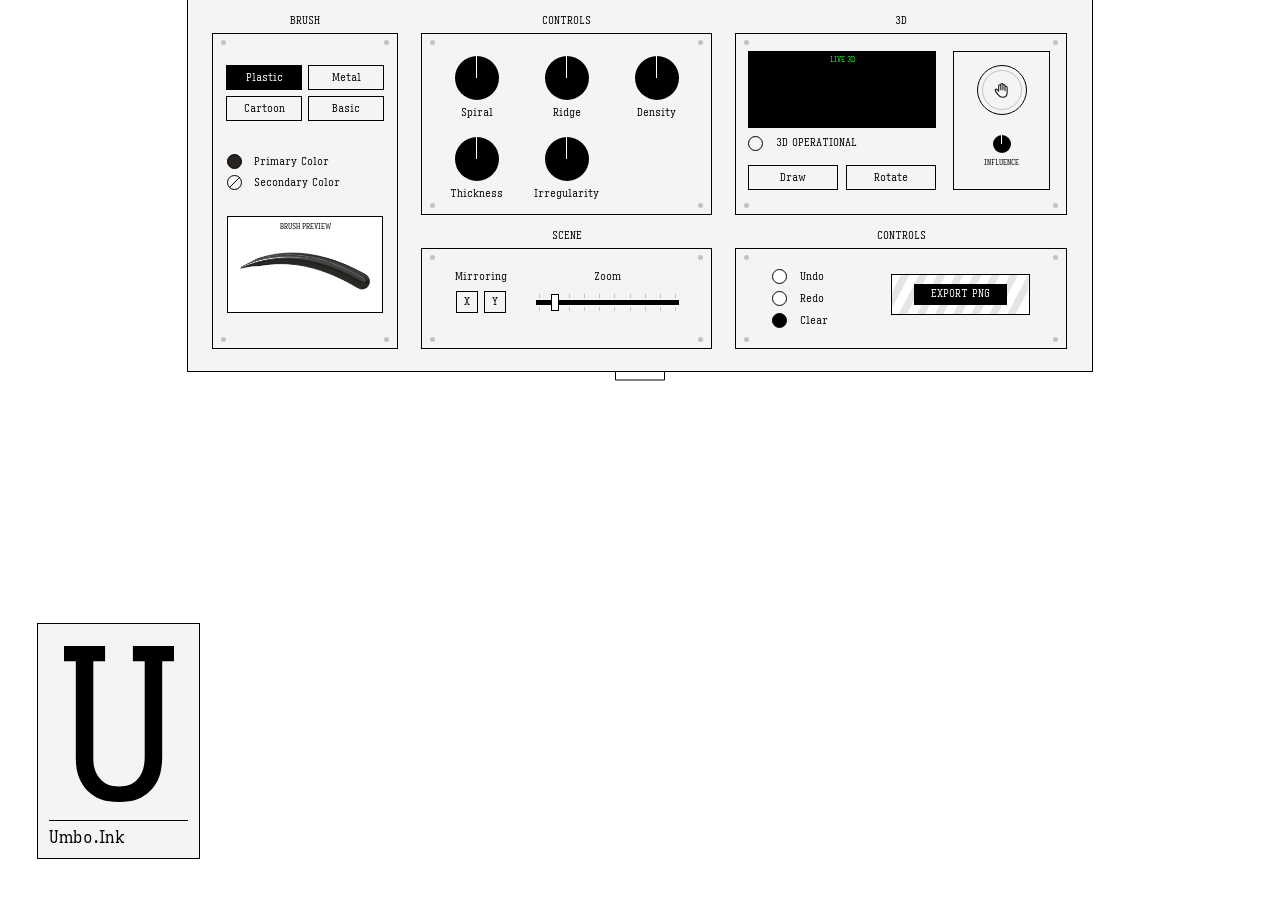
==== index.html @ 929e95c8 "Publish Umbo shell drawing studio" ====
<!doctype html>
<html lang="en">
<head>
<meta charset="utf-8"><meta name="viewport" content="width=device-width,initial-scale=1"><title>umbo.ink — shell drawing studio</title><link rel="stylesheet" href="style.css">
</head>
<body>
<audio id="boot-sound" preload="auto" src="assets/audio/umbo-boot-voice-female.opus"></audio>
<audio id="umbo-boot-voice" preload="auto" src="assets/audio/umbo-boot-voice.opus"></audio>
<audio id="plastic-key" preload="auto" src="assets/audio/plastic-key.opus"></audio>
<audio id="latching-switch" preload="auto" src="assets/audio/latching-switch.opus"></audio>
<audio id="slider-notch-01" preload="auto" src="assets/audio/slider-notch-01.opus"></audio>
<audio id="slider-notch-02" preload="auto" src="assets/audio/slider-notch-02.opus"></audio>
<audio id="terminal-power-on" preload="auto" src="assets/audio/terminal-power-on.opus"></audio>
<audio id="export-chime" preload="auto" src="assets/audio/export-chime.opus"></audio>
<audio id="pen-loop" preload="auto" loop src="assets/audio/pen-loop.mp3"></audio>
<main id="paper"><canvas id="drawing" aria-label="Drawing canvas"></canvas><canvas id="spatial" hidden aria-hidden="true"></canvas></main>
<aside id="drawer" aria-label="Shell drawing tools"><div id="panel">
<section class="brush-section"><h2>Brush</h2><div class="box brushes" aria-label="Brush selection"><button data-brush="plastic" aria-pressed="true">Plastic</button><button data-brush="metal" aria-pressed="false">Metal</button><button data-brush="cartoon" aria-pressed="false">Cartoon</button><button data-brush="basic" aria-pressed="false">Basic</button>
<div class="palette">
  <div class="color-row"><button id="primary" class="swatch" value="#262320" aria-label="Primary Color" aria-haspopup="dialog" popovertarget="ink-picker" aria-controls="ink-picker" aria-expanded="false"></button><span>Primary Color</span></div>
  <div class="color-row"><button id="secondary" class="swatch unset" aria-label="Secondary Color" aria-haspopup="dialog" popovertarget="ink-picker" aria-controls="ink-picker" aria-expanded="false"></button><span>Secondary Color</span><button id="clear-secondary" title="Remove secondary color" aria-label="Remove secondary color" hidden>×</button></div>
  <div id="ink-picker" popover="auto" role="dialog" aria-labelledby="ink-title">
    <div class="ink-heading"><span id="ink-preview" aria-hidden="true"></span><h3 id="ink-title">Primary Color</h3><button id="ink-close" aria-label="Close color picker" title="Close">×</button></div>
    <div id="ink-field" role="group" aria-label="Color field">
      <input id="ink-saturation" type="range" min="0" max="100" aria-label="Saturation">
      <input id="ink-value" type="range" min="0" max="100" aria-label="Brightness">
      <span aria-hidden="true"></span>
    </div>
    <input id="ink-hue" type="range" min="0" max="360" value="0" aria-label="Hue">
    <div class="ink-footer"><label>Hex <input id="ink-hex" type="text" maxlength="7" spellcheck="false" autocomplete="off" aria-label="Hex color"></label><button id="ink-none">No fill</button></div>
  </div>
</div><div class="brush-preview"><span>BRUSH PREVIEW</span><button type="button" id="reset-preview" hidden title="Reset brush preview" aria-label="Reset brush preview">×</button><canvas id="preview" width="310" height="152" aria-label="Brush preview scratchpad"></canvas></div></div></section>
<section class="dial-section"><h2>Controls</h2><div class="box knobs">
<label><span class="knob"><img src="assets/ui/dial.svg" alt=""><img src="assets/ui/needle.svg" class="needle" alt=""><input id="curl" aria-label="Spiral" type="range" min="0" max="100" value="0"></span>Spiral</label>
<label><span class="knob"><img src="assets/ui/dial.svg" alt=""><img src="assets/ui/needle.svg" class="needle" alt=""><input id="assist" aria-label="Ridge" type="range" min="0" max="100" value="35"></span>Ridge</label>
<label><span class="knob"><img src="assets/ui/dial.svg" alt=""><img src="assets/ui/needle.svg" class="needle" alt=""><input id="shade" aria-label="Density" type="range" min="0" max="100" value="65"></span>Density</label>
<label><span class="knob"><img src="assets/ui/dial.svg" alt=""><img src="assets/ui/needle.svg" class="needle" alt=""><input id="thickness" aria-label="Thickness" type="range" min="0" max="100" value="50"></span>Thickness</label>
<label><span class="knob"><img src="assets/ui/dial.svg" alt=""><img src="assets/ui/needle.svg" class="needle" alt=""><input id="irregularity" aria-label="Irregularity" type="range" min="0" max="100" value="0"></span>Irregularity</label>
</div></section>
<section class="scene-section"><h2>Scene</h2><div class="box scene">
<div class="mirror-tools" role="group" aria-label="Mirroring"><span>Mirroring</span><div><button id="mirror-lr" aria-label="Mirror X" title="Mirror left and right" aria-pressed="false">X</button><button id="mirror-tb" aria-label="Mirror Y" title="Mirror top and bottom" aria-pressed="false">Y</button></div></div>
<label class="zoom-control">Zoom<span class="zoom-track"><span class="ticks" aria-hidden="true"><img src="assets/ui/tick.svg" alt=""><img src="assets/ui/tick2.svg" alt=""><img src="assets/ui/tick.svg" alt=""><img src="assets/ui/tick.svg" alt=""><img src="assets/ui/tick.svg" alt=""><img src="assets/ui/tick.svg" alt=""><img src="assets/ui/tick.svg" alt=""><img src="assets/ui/tick.svg" alt=""><img src="assets/ui/tick.svg" alt=""><img src="assets/ui/tick.svg" alt=""></span><input id="scene-zoom" type="range" min="95" max="140" step="5" value="100" aria-label="Scene zoom" aria-valuetext="100%" title="100%"></span></label>
</div></section>
<section class="space-section" aria-labelledby="space-heading">
<h2 id="space-heading">3D</h2>
<div class="box space-panel" id="space-panel">
  <div class="space-screen">
    <span aria-hidden="true">LIVE 3D</span><svg aria-hidden="true" viewBox="-94 -43 188 86" focusable="false"><g id="cube-edges"></g></svg><button type="button" id="light-sphere" title="Drag to move the light. Arrow keys fine-tune." aria-label="Light position. Drag or use arrow keys."></button>
  </div>
  <div class="power-row"><button id="space-toggle" aria-label="3D operational" aria-pressed="false" title="Toggle 3D"></button><span>3D Operational</span></div>
  <div id="orbit-tools"><button id="space-draw" aria-pressed="false">Draw</button><button id="space-rotate" aria-pressed="false">Rotate</button></div><div class="hand-panel"><button id="space-hand" type="button" aria-label="Sculpt with hand" title="Sculpt with hand" aria-pressed="false"><img src="assets/ui/rim.svg" alt=""><img src="assets/ui/inner.svg" alt=""><svg width="17" height="17" viewBox="0 0 24 24" fill="none" stroke="currentColor" stroke-width="1.5" stroke-linejoin="round" stroke-linecap="round" aria-hidden="true"><path d="M8 13V5.5a1.5 1.5 0 0 1 3 0V11 3.5a1.5 1.5 0 0 1 3 0V11 5a1.5 1.5 0 0 1 3 0v7-4.5a1.5 1.5 0 0 1 3 0v6.8c0 4.5-2.3 7.2-6.5 7.2-2.6 0-4.5-1.1-6.2-3.4l-4-5.5c-1.1-1.7.9-3.3 2.3-1.9L8 13Z"/></svg></button><label><span class="knob mini"><img src="assets/ui/small-dial.svg" alt=""><img src="assets/ui/small-needle.svg" class="needle" alt=""><input id="influence" type="range" min="0" max="100" value="35" aria-label="Hand influence"></span>Influence</label></div></div></section>
<section class="actions-section"><h2>Controls</h2><div class="box commands"><div><div class="action-row"><button id="undo" disabled class="circle-action" aria-label="Undo" title="Undo"><img src="assets/ui/empty.svg" alt=""></button><span>Undo</span></div><div class="action-row"><button id="redo" disabled class="circle-action" aria-label="Redo" title="Redo"><img src="assets/ui/empty.svg" alt=""></button><span>Redo</span></div><div class="action-row"><button id="new" class="circle-action" aria-label="Clear" title="Clear"><img src="assets/ui/filled.svg" alt=""></button><span>Clear</span></div></div><button id="export" class="export-frame"><span>Export PNG</span></button></div></section>
</div><button id="toggle" aria-controls="panel" aria-expanded="true" aria-label="Collapse drawer"><img src="assets/ui/grip.svg" alt=""></button></aside>
<button class="badge" title="Studio menu" aria-label="Open studio menu" popovertarget="studio-menu"><img class="mark" src="assets/ui/mark.svg" alt=""><img class="rule" src="assets/ui/rule.svg" alt=""><span>Umbo.Ink</span></button><div id="studio-menu" popover="auto" aria-label="Studio menu"><div class="action-row"><button id="sample" class="circle-action" aria-label="Specimens" title="Specimens"><img src="assets/ui/empty.svg" alt=""></button><span>Specimens</span></div><div class="action-row"><button data-info="about" class="circle-action" aria-label="About" title="About"><img src="assets/ui/empty.svg" alt=""></button><span>About</span></div><div class="action-row"><button data-info="instructions" class="circle-action" aria-label="Instructions" title="Instructions"><img src="assets/ui/empty.svg" alt=""></button><span>Instructions</span></div></div>
<dialog id="info"><form method="dialog"><h2 id="info-title"></h2><button aria-label="Close">Close</button></form><p id="info-text"></p></dialog>
<script src="js/spatial.js"></script>
<script src="js/weld.js"></script>
<script src="js/monitor.js"></script>
<script src="js/finishes.js"></script>
<script src="js/studio.js"></script>
<script src="js/picker.js"></script>
</body>
</html>
---- style.css ----
@font-face{font-family:IosevkaEtoile;src:local("Iosevka Etoile"),local("Iosevka-Etoile"),url("assets/fonts/etoile.woff") format("woff")}
*{box-sizing:border-box}body{margin:0;color:#000;background:white;font:10px/1.4 IosevkaEtoile,monospace}button,input{font:inherit;color:inherit}button{border:0;background:none;cursor:pointer;padding:0}button:focus-visible,.knob:focus-within{outline:1px dashed #000;outline-offset:3px}
#paper,#drawing{position:fixed;inset:0;width:100%;height:100%;display:block}#drawing{touch-action:none;cursor:crosshair}
h2,h3{font:inherit;margin:0}section{min-width:0}section h2{text-transform:uppercase;text-align:center;height:23px} .box{height:182px;border:1px solid #000}
#toggle{position:absolute;top:100%;left:calc(50% + 7px);transform:translateX(-50%);width:58px;height:24px;display:grid;justify-content:center;align-items:start}#toggle img{display:block}
.badge{position:fixed;left:37px;bottom:41px;width:163px;height:236px;border:1px solid #000;background:#f4f4f4}.badge img,.badge span{position:absolute}.badge .mark{left:26px;top:22px}.badge .rule{left:11px;top:196px}.badge span{left:11px;top:203px;font-size:16px}
dialog{width:min(340px,88vw);border:1px solid black;padding:20px;background:#f4f4f4;font:14px/1.5 IosevkaEtoile,monospace}dialog form{display:flex;justify-content:space-between;gap:15px}dialog h2{text-transform:uppercase}dialog p{margin:14px 0 0}dialog::backdrop{background:#0002}
@media(prefers-reduced-motion:reduce){#drawer{transition:none}}
#spatial{position:fixed;inset:0;width:100%;height:100%;pointer-events:none}
.action-row{display:flex;align-items:center;gap:13px;height:24px}
.commands .circle-action{position:relative;display:block;flex:none;width:15px;height:15px;border-radius:50%}
.circle-action img{display:block}.circle-action::after{content:"";position:absolute;inset:0;border-radius:50%;background:#000;opacity:0;transition:opacity 160ms ease}
.circle-action:is(:hover,:focus-visible):enabled::after{opacity:1}
body:is([data-tool=rotate],[data-tool=hand]) #drawing{cursor:grab}body:is([data-tool=rotate],[data-tool=hand]) #drawing:active{cursor:grabbing}
@media(prefers-reduced-motion:reduce){.circle-action::after{transition:none}}
.space-screen{position:relative;background:#000;overflow:hidden}
.space-screen svg{display:block;width:100%;height:100%;visibility:hidden}
.space-panel.powered .space-screen{
  background-color:#031008;
  background-image:linear-gradient(#10582355 1px,transparent 1px),linear-gradient(90deg,#10582355 1px,transparent 1px),radial-gradient(ellipse,#082511,#010803);
  background-size:10px 10px,10px 10px,100% 100%;background-position:center
}
.space-panel.powered svg{visibility:visible}
#cube-edges{stroke:#36ff74;stroke-width:1.05;stroke-linecap:round;filter:drop-shadow(0 0 1.6px #08ff51)}
.power-row{display:flex;align-items:flex-start;padding-top:8px;gap:13px;text-transform:uppercase;white-space:nowrap}
#space-toggle{flex:none;width:15px;height:15px;border:1px solid black;border-radius:50%;transition:background-color .16s}
#space-toggle[aria-pressed=false]:hover{background:#000}
#space-toggle[aria-pressed=true]{background:#27f05d;animation:power-light 3.2s ease-in-out infinite}
@keyframes power-light{0%,100%{background-color:#29f65a;box-shadow:0 0 4px #29f65a66}50%{background-color:#149437;box-shadow:0 0 0 transparent}}
#orbit-tools button{border:1px solid black}
#orbit-tools button[aria-pressed=true]{background:#000;color:white}
@media(prefers-reduced-motion:reduce){#space-toggle[aria-pressed=true]{animation:none}}
.palette{grid-column:1/-1;display:grid;gap:6px;align-content:start}
.color-row{display:flex;gap:12px;align-items:center;white-space:nowrap}
.swatch{position:relative;display:block;flex:none;width:15px;height:15px;border:1px solid black;border-radius:50%;background:var(--ink,#262320)}
.swatch.unset{background:linear-gradient(135deg,transparent 47%,black 48% 52%,transparent 53%)}
.swatch:focus-within{outline:1px dashed black;outline-offset:2px}
.brushes #clear-secondary{margin-left:auto;flex:none;border:0;width:14px;line-height:14px;font-size:14px}
.swatch:hover{outline:1px solid #000;outline-offset:2px}
#ink-picker{
  position:fixed;inset:auto;margin:0;width:min(310px,calc(100vw - 16px));max-height:calc(100dvh - 16px);
  overflow:auto;padding:12px;border:1px solid #000;background:#f4f4f4;color:#000;
  font:11px/1.4 IosevkaEtoile,monospace;box-shadow:3px 3px 0 #000
}
.ink-heading,.ink-footer,.ink-footer label{display:flex;align-items:center;gap:9px}
.ink-heading{padding-bottom:9px;border-bottom:1px solid #000}
.ink-heading h3{font:inherit;text-transform:uppercase}
#ink-preview{width:15px;height:15px;border:1px solid black;border-radius:50%;background:var(--ink)}
#ink-preview.unset{background:linear-gradient(135deg,transparent 47%,black 48% 52%,transparent 53%)}
#ink-close{margin-left:auto;border:0;width:20px;height:20px;font-size:17px;line-height:1}
#ink-field{
  position:relative;margin:12px 0 7px;height:clamp(120px,30dvh,212px);border:1px solid #000;
  background:linear-gradient(to top,#000,transparent),linear-gradient(to right,#fff,transparent),hsl(var(--hue,0) 100% 50%);
  cursor:crosshair;touch-action:none
}
#ink-field input{position:absolute;width:1px;height:1px;clip-path:inset(50%);overflow:hidden;pointer-events:none}
#ink-field:has(input:focus-visible){outline:1px dashed black;outline-offset:3px}
#ink-field span{
  position:absolute;left:var(--x);top:var(--y);transform:translate(-50%,-50%);
  width:12px;height:12px;border:2px solid #fff;border-radius:50%;box-shadow:0 0 0 1px black;
  background:var(--selected);pointer-events:none
}
#ink-hue{
  appearance:none;display:block;width:100%;height:22px;margin:0;cursor:pointer;background:transparent;
  --spectrum:linear-gradient(90deg,#f00,#ff0,#0f0,#0ff,#00f,#f0f,#f00)
}
#ink-hue::-webkit-slider-runnable-track{height:10px;background:var(--spectrum);border:1px solid black}
#ink-hue::-moz-range-track{height:8px;background:var(--spectrum);border:1px solid black}
#ink-hue::-webkit-slider-thumb{appearance:none;width:8px;height:16px;margin-top:-4px;border:1px solid #000;background:#fff}
#ink-hue::-moz-range-thumb{width:6px;height:14px;border:1px solid #000;border-radius:0;background:#fff}
.ink-footer{margin-top:11px;padding-top:9px;border-top:1px solid black;justify-content:space-between}
.ink-footer label{text-transform:uppercase}
#ink-hex,#ink-none{height:22px;background:transparent;border:1px solid black;padding:2px 5px}
#ink-hex{width:73px;font:inherit}
#ink-none:hover,#ink-close:hover{background:#000;color:white}
#paper.mirror-lr::before,#paper.mirror-tb::after{content:"";position:absolute;z-index:1;pointer-events:none}
#paper.mirror-lr::before{left:50%;top:0;bottom:0;border-left:1px dashed #7776}
#paper.mirror-tb::after{top:50%;left:0;right:0;border-top:1px dashed #7776}
body:is([data-tool=rotate],[data-tool=hand]) #paper::before,body:is([data-tool=rotate],[data-tool=hand]) #paper::after{display:none}
.knob{position:relative;display:block;width:44px;height:44px;cursor:ns-resize}.knob img{position:absolute;pointer-events:none}.needle{top:0;left:calc(50% - .5px);transform:rotate(var(--angle,0deg));transform-origin:50% 100%}.knob input{position:absolute;inset:0;opacity:0;margin:0;width:100%;height:100%;cursor:ns-resize;touch-action:none}.knob:is(:hover,:focus-within)::after{content:attr(data-value);position:absolute;bottom:calc(100% + 2px);left:50%;transform:translateX(-50%);background:#f4f4f4;pointer-events:none}
body{overflow:hidden}
#paper{transform:scale(var(--scene-scale,1));transform-origin:center}
#drawer{--strip:12px;position:fixed;z-index:2;left:50%;top:0;transform:translateX(-50%);width:min(906px,calc(100% - 16px));transition:transform .24s ease-out}
#drawer.closed{transform:translate(-50%,calc(-100% + var(--strip)))}
#toggle{left:50%}
#panel{border:1px solid #000;border-top:0;background:#f4f4f4;padding:14px 25px 22px 24px;display:grid;grid-template-columns:minmax(0,186fr) minmax(0,291fr) minmax(0,332fr);grid-template-areas:"brush dials space" "brush scene actions";column-gap:23px;row-gap:14px}
.brush-section{grid-area:brush}.dial-section{grid-area:dials}.space-section{grid-area:space}.scene-section{grid-area:scene}.actions-section{grid-area:actions}
section h2{height:19px} .box{position:relative;border:1px solid black;height:182px;background-image:url("assets/ui/screw.svg"),url("assets/ui/screw.svg"),url("assets/ui/screw.svg"),url("assets/ui/screw.svg");background-repeat:no-repeat;background-position:left 8px top 6px,right 8px top 6px,left 8px bottom 6px,right 8px bottom 6px}
.brushes{height:316px;display:grid;grid-template-columns:repeat(2,minmax(0,1fr));grid-template-rows:25px 25px auto 97px;align-content:start;gap:6px;padding:31px 13px 0}
.brushes>[data-brush],.mirror-tools button,#orbit-tools button{border:1px solid black}
[data-brush][aria-pressed=true],.mirror-tools button[aria-pressed=true],#orbit-tools button[aria-pressed=true]{background:#000;color:#fff}
.brushes .palette{margin:27px 1px 0}.brush-preview{grid-column:1/-1;position:relative;margin:20px 1px 0;height:97px;background:white;border:1px solid black;text-align:center;overflow:hidden}
.brush-preview span,.hand-panel label,.space-screen span{font-size:7px;text-transform:uppercase}
.brush-preview span{display:block;margin:5px auto 0}.brush-preview canvas{width:100%;height:calc(100% - 17px);display:block}
.knobs{display:grid;grid-template-columns:repeat(3,minmax(0,90px));justify-content:center;grid-template-rows:81px 65px;align-content:start;gap:0;padding:22px 6px 0}
.knobs label,.hand-panel label,.mirror-tools,.zoom-control{display:flex;align-items:center;flex-direction:column;gap:6px}
.knobs label{min-width:0}.scene,.commands{height:101px}
.scene{display:grid;grid-template-columns:minmax(0,74fr) minmax(0,141fr);gap:7.3%;align-content:start;padding:21px 11% 0 7.4%}
.scene label,.mirror-tools{gap:7px}.mirror-tools>div{display:flex;gap:6px}.mirror-tools button{width:22px;height:22px}
.zoom-track{display:grid;width:100%;height:22px;align-items:center;position:relative}
.ticks{position:absolute;inset:0 3px;display:flex;justify-content:space-between;align-items:center;pointer-events:none}.zoom-track input{position:relative}
#scene-zoom{appearance:none;width:100%;height:17px;margin:0;background:transparent;cursor:ew-resize}
#scene-zoom::-webkit-slider-runnable-track{height:5px;background:black}
#scene-zoom::-webkit-slider-thumb{appearance:none;width:8px;height:17px;margin-top:-6px;background:white;border:1px solid black;border-radius:0}
#scene-zoom::-moz-range-track{height:5px;background:black}#scene-zoom::-moz-range-thumb{width:6px;height:15px;background:white;border:1px solid black;border-radius:0}
.space-panel{padding:17px 16px 24px 12px;display:grid;grid-template-columns:minmax(0,188fr) minmax(0,97fr);grid-template-rows:77px 37px 25px;column-gap:17px}
.space-screen{grid-column:1;grid-row:1}.space-screen span{position:absolute;top:4px;left:0;right:0;text-align:center;color:#24ff21}.space-screen svg{padding-top:9px}
.power-row{grid-column:1;grid-row:2}#orbit-tools{grid-column:1;grid-row:3;display:grid;grid-template-columns:1fr 1fr;gap:8px}
.hand-panel{grid-column:2;grid-row:1/4;border:1px solid black;display:flex;align-items:center;flex-direction:column;padding-top:13px;gap:20px}
#space-hand{display:grid;place-items:center;width:50px;height:50px;cursor:grab}#space-hand>*{grid-area:1/1}#space-hand svg{display:block;position:relative;color:#111}#space-hand[aria-pressed=true]{background:black;border-radius:50%}#space-hand[aria-pressed=true] img{opacity:0}#space-hand[aria-pressed=true] svg{color:white}#space-hand:hover img:nth-child(2){filter:brightness(.92)}
.hand-panel label{gap:5px}.knob.mini{width:18px;height:18px}
.commands{display:flex;align-items:center;justify-content:space-between;padding:0 10.8%}.commands .action-row{height:22px}.export-frame{border:1px solid #000;background:white url("assets/ui/stripes.svg") center/cover no-repeat;width:139px;height:41px;display:grid;place-items:center}
.export-frame{margin-top:-9px}.export-frame span{display:grid;place-items:center;width:68%;height:21px;background:black;color:white;text-transform:uppercase}.export-frame:hover span{background:#333}
#studio-menu{position:fixed;inset:auto;left:37px;bottom:57px;margin:0;border:1px solid black;padding:10px 16px;background:#f4f4f4}
#studio-menu .circle-action{position:relative;width:15px;height:15px}
@media(max-width:760px){
 #drawer{width:min(620px,calc(100% - 12px))}#panel{max-height:calc(100dvh - 60px);overflow:auto;padding:10px;grid-template-columns:minmax(142px,1fr) minmax(0,1.5fr);grid-template-areas:"brush dials" "brush scene" "space space" "actions actions";gap:10px}
 .brushes{padding-left:7px;padding-right:7px}.knobs{padding-inline:0}.scene{padding-inline:7px;gap:6px}.space-panel{grid-template-columns:minmax(0,2fr) minmax(62px,1fr)}.badge{left:14px;bottom:16px;transform:scale(.58);transform-origin:left bottom}
}
@media(max-height:420px){#panel{max-height:calc(100dvh - 46px);overflow:auto}}
@media(prefers-reduced-motion:reduce){#drawer{transition:none}}

#drawer{user-select:none;-webkit-user-select:none}
#preview{touch-action:none;cursor:crosshair}
#reset-preview{position:absolute;right:2px;top:1px;padding:0;width:16px;height:15px;line-height:12px;font-size:11px;background:white;border:0}
#reset-preview[hidden]{display:none}
#light-sphere{display:none;position:absolute;left:var(--lamp-x,32%);top:var(--lamp-y,28%);width:20px;height:20px;padding:0;transform:translate(-50%,-50%);border:none;background:transparent;touch-action:none;cursor:grab}
.space-panel.powered #light-sphere{display:grid;place-items:center}
#light-sphere::before{content:"";width:10px;height:10px;border-radius:50%;background:#fff;box-shadow:0 0 3px 1px #ffffffe0,0 0 8px 3px #e8ffed88,0 0 14px 5px #caffd82e}
#light-sphere:active{cursor:grabbing}
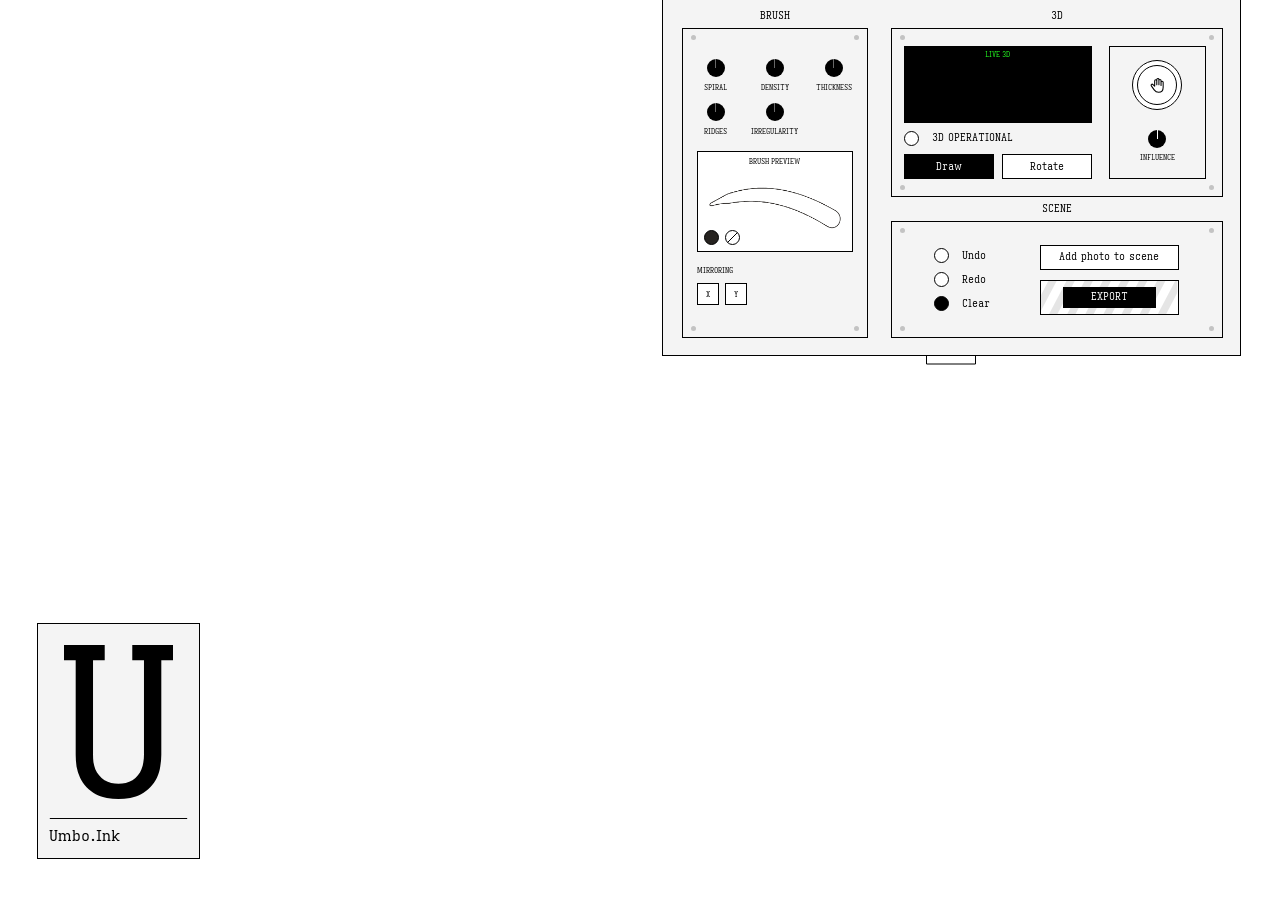
==== commit 1605d24d: "Publish seamless Cartoon brush and updated studio controls" ====
--- a/index.html
+++ b/index.html
@@ -2,10 +2,9 @@
 <html lang="en">
 <head>
 <meta charset="utf-8"><meta name="viewport" content="width=device-width,initial-scale=1"><title>umbo.ink — shell drawing studio</title><link rel="stylesheet" href="style.css">
+<link rel="icon" type="image/svg+xml" sizes="any" href="assets/favicon.svg">
 </head>
 <body>
-<audio id="boot-sound" preload="auto" src="assets/audio/umbo-boot-voice-female.opus"></audio>
-<audio id="umbo-boot-voice" preload="auto" src="assets/audio/umbo-boot-voice.opus"></audio>
 <audio id="plastic-key" preload="auto" src="assets/audio/plastic-key.opus"></audio>
 <audio id="latching-switch" preload="auto" src="assets/audio/latching-switch.opus"></audio>
 <audio id="slider-notch-01" preload="auto" src="assets/audio/slider-notch-01.opus"></audio>
@@ -15,10 +14,25 @@
 <audio id="pen-loop" preload="auto" loop src="assets/audio/pen-loop.mp3"></audio>
 <main id="paper"><canvas id="drawing" aria-label="Drawing canvas"></canvas><canvas id="spatial" hidden aria-hidden="true"></canvas></main>
 <aside id="drawer" aria-label="Shell drawing tools"><div id="panel">
-<section class="brush-section"><h2>Brush</h2><div class="box brushes" aria-label="Brush selection"><button data-brush="plastic" aria-pressed="true">Plastic</button><button data-brush="metal" aria-pressed="false">Metal</button><button data-brush="cartoon" aria-pressed="false">Cartoon</button><button data-brush="basic" aria-pressed="false">Basic</button>
-<div class="palette">
+<section class="brush-section"><h2>Brush</h2><div class="box brush-body"><div class="knobs"><label><span class="knob"><img src="assets/ui/dial.svg" alt=""><img src="assets/ui/needle.svg" class="needle" alt=""><input id="curl" aria-label="Spiral" type="range" min="0" max="100" value="0"></span>Spiral</label>
+<label><span class="knob"><img src="assets/ui/dial.svg" alt=""><img src="assets/ui/needle.svg" class="needle" alt=""><input id="shade" aria-label="Density" title="Stipple density" type="range" min="0" max="100" value="0"></span>Density</label>
+<label><span class="knob"><img src="assets/ui/dial.svg" alt=""><img src="assets/ui/needle.svg" class="needle" alt=""><input id="thickness" aria-label="Thickness" type="range" min="0" max="100" value="50"></span>Thickness</label>
+<label><span class="knob"><img src="assets/ui/dial.svg" alt=""><img src="assets/ui/needle.svg" class="needle" alt=""><input id="assist" aria-label="Ridges" type="range" min="0" max="100" value="35"></span>Ridges</label>
+<label><span class="knob"><img src="assets/ui/dial.svg" alt=""><img src="assets/ui/needle.svg" class="needle" alt=""><input id="irregularity" aria-label="Irregularity" type="range" min="0" max="100" value="0"></span>Irregularity</label></div><div class="ink-well"><div class="brush-preview"><span>BRUSH PREVIEW</span><button type="button" id="reset-preview" hidden title="Reset brush preview" aria-label="Reset brush preview">×</button><canvas id="preview" width="310" height="152" aria-label="Brush preview scratchpad"></canvas></div><div class="palette">
   <div class="color-row"><button id="primary" class="swatch" value="#262320" aria-label="Primary Color" aria-haspopup="dialog" popovertarget="ink-picker" aria-controls="ink-picker" aria-expanded="false"></button><span>Primary Color</span></div>
   <div class="color-row"><button id="secondary" class="swatch unset" aria-label="Secondary Color" aria-haspopup="dialog" popovertarget="ink-picker" aria-controls="ink-picker" aria-expanded="false"></button><span>Secondary Color</span><button id="clear-secondary" title="Remove secondary color" aria-label="Remove secondary color" hidden>×</button></div>
+</div></div><div class="mirror-tools" role="group" aria-label="Mirroring"><span>Mirroring</span><div><button id="mirror-lr" aria-label="Mirror X" title="Mirror left and right" aria-pressed="false">X</button><button id="mirror-tb" aria-label="Mirror Y" title="Mirror top and bottom" aria-pressed="false">Y</button></div></div>
+</div></section>
+<section class="space-section" aria-labelledby="space-heading">
+<h2 id="space-heading">3D</h2>
+<div class="box space-panel" id="space-panel">
+  <div class="space-screen">
+    <span aria-hidden="true">LIVE 3D</span><svg aria-hidden="true" viewBox="-94 -43 188 86" focusable="false"><g id="cube-edges"></g></svg>
+  </div>
+  <div class="power-row"><button id="space-toggle" aria-label="3D operational" aria-pressed="false" title="Toggle 3D"></button><span>3D Operational</span></div>
+  <div id="orbit-tools"><button id="space-draw" aria-pressed="true">Draw</button><button id="space-rotate" aria-pressed="false">Rotate</button></div><div class="hand-panel"><button id="space-hand" type="button" aria-label="Sculpt with hand" title="Sculpt with hand" aria-pressed="false"><img src="assets/ui/rim.svg" alt=""><img src="assets/ui/inner.svg" alt=""><svg width="17" height="17" viewBox="0 0 24 24" fill="none" stroke="currentColor" stroke-width="1.5" stroke-linejoin="round" stroke-linecap="round" aria-hidden="true"><path d="M8 13V5.5a1.5 1.5 0 0 1 3 0V11 3.5a1.5 1.5 0 0 1 3 0V11 5a1.5 1.5 0 0 1 3 0v7-4.5a1.5 1.5 0 0 1 3 0v6.8c0 4.5-2.3 7.2-6.5 7.2-2.6 0-4.5-1.1-6.2-3.4l-4-5.5c-1.1-1.7.9-3.3 2.3-1.9L8 13Z"/></svg></button><label><span class="knob mini"><img src="assets/ui/small-dial.svg" alt=""><img src="assets/ui/small-needle.svg" class="needle" alt=""><input id="influence" type="range" min="0" max="100" value="35" aria-label="Hand influence"></span>Influence</label></div></div></section>
+<section class="scene-section"><h2>Scene</h2><div class="box commands"><div><div class="action-row"><button id="undo" disabled class="circle-action" aria-label="Undo" title="Undo"><img src="assets/ui/empty.svg" alt=""></button><span>Undo</span></div><div class="action-row"><button id="redo" disabled class="circle-action" aria-label="Redo" title="Redo"><img src="assets/ui/empty.svg" alt=""></button><span>Redo</span></div><div class="action-row"><button id="new" class="circle-action" aria-label="Clear" title="Clear"><img src="assets/ui/filled.svg" alt=""></button><span>Clear</span></div></div><div class="scene-files"><button id="add-photo">Add photo to scene</button><input hidden type="file" id="photo-file" accept="image/*"><button id="export" class="export-frame"><span>Export</span></button></div></div></section>
+</div><button id="toggle" aria-controls="panel" aria-expanded="true" aria-label="Collapse drawer"><img src="assets/ui/grip.svg" alt=""></button></aside>
   <div id="ink-picker" popover="auto" role="dialog" aria-labelledby="ink-title">
     <div class="ink-heading"><span id="ink-preview" aria-hidden="true"></span><h3 id="ink-title">Primary Color</h3><button id="ink-close" aria-label="Close color picker" title="Close">×</button></div>
     <div id="ink-field" role="group" aria-label="Color field">
@@ -29,35 +43,16 @@
     <input id="ink-hue" type="range" min="0" max="360" value="0" aria-label="Hue">
     <div class="ink-footer"><label>Hex <input id="ink-hex" type="text" maxlength="7" spellcheck="false" autocomplete="off" aria-label="Hex color"></label><button id="ink-none">No fill</button></div>
   </div>
-</div><div class="brush-preview"><span>BRUSH PREVIEW</span><button type="button" id="reset-preview" hidden title="Reset brush preview" aria-label="Reset brush preview">×</button><canvas id="preview" width="310" height="152" aria-label="Brush preview scratchpad"></canvas></div></div></section>
-<section class="dial-section"><h2>Controls</h2><div class="box knobs">
-<label><span class="knob"><img src="assets/ui/dial.svg" alt=""><img src="assets/ui/needle.svg" class="needle" alt=""><input id="curl" aria-label="Spiral" type="range" min="0" max="100" value="0"></span>Spiral</label>
-<label><span class="knob"><img src="assets/ui/dial.svg" alt=""><img src="assets/ui/needle.svg" class="needle" alt=""><input id="assist" aria-label="Ridge" type="range" min="0" max="100" value="35"></span>Ridge</label>
-<label><span class="knob"><img src="assets/ui/dial.svg" alt=""><img src="assets/ui/needle.svg" class="needle" alt=""><input id="shade" aria-label="Density" type="range" min="0" max="100" value="65"></span>Density</label>
-<label><span class="knob"><img src="assets/ui/dial.svg" alt=""><img src="assets/ui/needle.svg" class="needle" alt=""><input id="thickness" aria-label="Thickness" type="range" min="0" max="100" value="50"></span>Thickness</label>
-<label><span class="knob"><img src="assets/ui/dial.svg" alt=""><img src="assets/ui/needle.svg" class="needle" alt=""><input id="irregularity" aria-label="Irregularity" type="range" min="0" max="100" value="0"></span>Irregularity</label>
-</div></section>
-<section class="scene-section"><h2>Scene</h2><div class="box scene">
-<div class="mirror-tools" role="group" aria-label="Mirroring"><span>Mirroring</span><div><button id="mirror-lr" aria-label="Mirror X" title="Mirror left and right" aria-pressed="false">X</button><button id="mirror-tb" aria-label="Mirror Y" title="Mirror top and bottom" aria-pressed="false">Y</button></div></div>
-<label class="zoom-control">Zoom<span class="zoom-track"><span class="ticks" aria-hidden="true"><img src="assets/ui/tick.svg" alt=""><img src="assets/ui/tick2.svg" alt=""><img src="assets/ui/tick.svg" alt=""><img src="assets/ui/tick.svg" alt=""><img src="assets/ui/tick.svg" alt=""><img src="assets/ui/tick.svg" alt=""><img src="assets/ui/tick.svg" alt=""><img src="assets/ui/tick.svg" alt=""><img src="assets/ui/tick.svg" alt=""><img src="assets/ui/tick.svg" alt=""></span><input id="scene-zoom" type="range" min="95" max="140" step="5" value="100" aria-label="Scene zoom" aria-valuetext="100%" title="100%"></span></label>
-</div></section>
-<section class="space-section" aria-labelledby="space-heading">
-<h2 id="space-heading">3D</h2>
-<div class="box space-panel" id="space-panel">
-  <div class="space-screen">
-    <span aria-hidden="true">LIVE 3D</span><svg aria-hidden="true" viewBox="-94 -43 188 86" focusable="false"><g id="cube-edges"></g></svg><button type="button" id="light-sphere" title="Drag to move the light. Arrow keys fine-tune." aria-label="Light position. Drag or use arrow keys."></button>
-  </div>
-  <div class="power-row"><button id="space-toggle" aria-label="3D operational" aria-pressed="false" title="Toggle 3D"></button><span>3D Operational</span></div>
-  <div id="orbit-tools"><button id="space-draw" aria-pressed="false">Draw</button><button id="space-rotate" aria-pressed="false">Rotate</button></div><div class="hand-panel"><button id="space-hand" type="button" aria-label="Sculpt with hand" title="Sculpt with hand" aria-pressed="false"><img src="assets/ui/rim.svg" alt=""><img src="assets/ui/inner.svg" alt=""><svg width="17" height="17" viewBox="0 0 24 24" fill="none" stroke="currentColor" stroke-width="1.5" stroke-linejoin="round" stroke-linecap="round" aria-hidden="true"><path d="M8 13V5.5a1.5 1.5 0 0 1 3 0V11 3.5a1.5 1.5 0 0 1 3 0V11 5a1.5 1.5 0 0 1 3 0v7-4.5a1.5 1.5 0 0 1 3 0v6.8c0 4.5-2.3 7.2-6.5 7.2-2.6 0-4.5-1.1-6.2-3.4l-4-5.5c-1.1-1.7.9-3.3 2.3-1.9L8 13Z"/></svg></button><label><span class="knob mini"><img src="assets/ui/small-dial.svg" alt=""><img src="assets/ui/small-needle.svg" class="needle" alt=""><input id="influence" type="range" min="0" max="100" value="35" aria-label="Hand influence"></span>Influence</label></div></div></section>
-<section class="actions-section"><h2>Controls</h2><div class="box commands"><div><div class="action-row"><button id="undo" disabled class="circle-action" aria-label="Undo" title="Undo"><img src="assets/ui/empty.svg" alt=""></button><span>Undo</span></div><div class="action-row"><button id="redo" disabled class="circle-action" aria-label="Redo" title="Redo"><img src="assets/ui/empty.svg" alt=""></button><span>Redo</span></div><div class="action-row"><button id="new" class="circle-action" aria-label="Clear" title="Clear"><img src="assets/ui/filled.svg" alt=""></button><span>Clear</span></div></div><button id="export" class="export-frame"><span>Export PNG</span></button></div></section>
-</div><button id="toggle" aria-controls="panel" aria-expanded="true" aria-label="Collapse drawer"><img src="assets/ui/grip.svg" alt=""></button></aside>
-<button class="badge" title="Studio menu" aria-label="Open studio menu" popovertarget="studio-menu"><img class="mark" src="assets/ui/mark.svg" alt=""><img class="rule" src="assets/ui/rule.svg" alt=""><span>Umbo.Ink</span></button><div id="studio-menu" popover="auto" aria-label="Studio menu"><div class="action-row"><button id="sample" class="circle-action" aria-label="Specimens" title="Specimens"><img src="assets/ui/empty.svg" alt=""></button><span>Specimens</span></div><div class="action-row"><button data-info="about" class="circle-action" aria-label="About" title="About"><img src="assets/ui/empty.svg" alt=""></button><span>About</span></div><div class="action-row"><button data-info="instructions" class="circle-action" aria-label="Instructions" title="Instructions"><img src="assets/ui/empty.svg" alt=""></button><span>Instructions</span></div></div>
-<dialog id="info"><form method="dialog"><h2 id="info-title"></h2><button aria-label="Close">Close</button></form><p id="info-text"></p></dialog>
+<div id="quick-card"><div class="card-turn"><div class="badge" id="card-front" title="Drag to move"><img class="mark" src="assets/ui/mark.svg" alt=""><img class="rule" src="assets/ui/rule.svg" alt=""><span>Umbo.Ink</span></div><div id="card-back" inert><div class="card-top"><div class="card-inks"><button class="swatch" data-ink="primary" aria-label="Primary Color" aria-haspopup="dialog"></button><button class="swatch unset" data-ink="secondary" aria-label="Secondary Color" aria-haspopup="dialog"></button></div></div>
+<div class="quick-modes"><button data-action="space-draw" aria-pressed="true">Draw</button><button data-action="space-rotate" aria-pressed="false">Rotate</button></div>
+<div class="quick-history"><button data-action="undo"><img src="assets/ui/empty.svg" alt="">Undo</button><button data-action="redo"><img src="assets/ui/empty.svg" alt="">Redo</button><button data-action="new"><img src="assets/ui/filled.svg" alt="">Clear</button></div><button class="export-frame" data-action="export"><span>Export</span></button></div></div></div><dialog id="info"><form method="dialog"><h2 id="info-title"></h2><button aria-label="Close">Close</button></form><p id="info-text"></p></dialog>
 <script src="js/spatial.js"></script>
 <script src="js/weld.js"></script>
 <script src="js/monitor.js"></script>
 <script src="js/finishes.js"></script>
+<script src="js/junctions.js"></script>
 <script src="js/studio.js"></script>
+<script src="js/card.js"></script>
 <script src="js/picker.js"></script>
 </body>
 </html>
--- a/style.css
+++ b/style.css
@@ -9,7 +9,7 @@
 #spatial{position:fixed;inset:0;width:100%;height:100%;pointer-events:none}
 .action-row{display:flex;align-items:center;gap:13px;height:24px}
 .commands .circle-action{position:relative;display:block;flex:none;width:15px;height:15px;border-radius:50%}
-.circle-action img{display:block}.circle-action::after{content:"";position:absolute;inset:0;border-radius:50%;background:#000;opacity:0;transition:opacity 160ms ease}
+.circle-action img{display:block}.circle-action::after{content:"";position:absolute;inset:0;border-radius:50%;background:#000;opacity:0}
 .circle-action:is(:hover,:focus-visible):enabled::after{opacity:1}
 body:is([data-tool=rotate],[data-tool=hand]) #drawing{cursor:grab}body:is([data-tool=rotate],[data-tool=hand]) #drawing:active{cursor:grabbing}
 @media(prefers-reduced-motion:reduce){.circle-action::after{transition:none}}
@@ -23,10 +23,9 @@
 .space-panel.powered svg{visibility:visible}
 #cube-edges{stroke:#36ff74;stroke-width:1.05;stroke-linecap:round;filter:drop-shadow(0 0 1.6px #08ff51)}
 .power-row{display:flex;align-items:flex-start;padding-top:8px;gap:13px;text-transform:uppercase;white-space:nowrap}
-#space-toggle{flex:none;width:15px;height:15px;border:1px solid black;border-radius:50%;transition:background-color .16s}
+#space-toggle{flex:none;width:15px;height:15px;border:1px solid black;border-radius:50%;background:#fff}
 #space-toggle[aria-pressed=false]:hover{background:#000}
-#space-toggle[aria-pressed=true]{background:#27f05d;animation:power-light 3.2s ease-in-out infinite}
-@keyframes power-light{0%,100%{background-color:#29f65a;box-shadow:0 0 4px #29f65a66}50%{background-color:#149437;box-shadow:0 0 0 transparent}}
+#space-toggle[aria-pressed=true]{background:#000}
 #orbit-tools button{border:1px solid black}
 #orbit-tools button[aria-pressed=true]{background:#000;color:white}
 @media(prefers-reduced-motion:reduce){#space-toggle[aria-pressed=true]{animation:none}}
@@ -107,12 +106,10 @@
 .space-screen{grid-column:1;grid-row:1}.space-screen span{position:absolute;top:4px;left:0;right:0;text-align:center;color:#24ff21}.space-screen svg{padding-top:9px}
 .power-row{grid-column:1;grid-row:2}#orbit-tools{grid-column:1;grid-row:3;display:grid;grid-template-columns:1fr 1fr;gap:8px}
 .hand-panel{grid-column:2;grid-row:1/4;border:1px solid black;display:flex;align-items:center;flex-direction:column;padding-top:13px;gap:20px}
-#space-hand{display:grid;place-items:center;width:50px;height:50px;cursor:grab}#space-hand>*{grid-area:1/1}#space-hand svg{display:block;position:relative;color:#111}#space-hand[aria-pressed=true]{background:black;border-radius:50%}#space-hand[aria-pressed=true] img{opacity:0}#space-hand[aria-pressed=true] svg{color:white}#space-hand:hover img:nth-child(2){filter:brightness(.92)}
+#space-hand{display:grid;place-items:center;width:50px;height:50px;cursor:grab}#space-hand>*{grid-area:1/1}#space-hand svg{display:block;position:relative;color:black}#space-hand[aria-pressed=true]{background:black;border-radius:50%}#space-hand[aria-pressed=true] img{opacity:0}#space-hand[aria-pressed=true] svg{color:white}
 .hand-panel label{gap:5px}.knob.mini{width:18px;height:18px}
 .commands{display:flex;align-items:center;justify-content:space-between;padding:0 10.8%}.commands .action-row{height:22px}.export-frame{border:1px solid #000;background:white url("assets/ui/stripes.svg") center/cover no-repeat;width:139px;height:41px;display:grid;place-items:center}
-.export-frame{margin-top:-9px}.export-frame span{display:grid;place-items:center;width:68%;height:21px;background:black;color:white;text-transform:uppercase}.export-frame:hover span{background:#333}
-#studio-menu{position:fixed;inset:auto;left:37px;bottom:57px;margin:0;border:1px solid black;padding:10px 16px;background:#f4f4f4}
-#studio-menu .circle-action{position:relative;width:15px;height:15px}
+.export-frame{margin-top:-9px}.export-frame span{display:grid;place-items:center;width:68%;height:21px;background:black;color:white;text-transform:uppercase}
 @media(max-width:760px){
  #drawer{width:min(620px,calc(100% - 12px))}#panel{max-height:calc(100dvh - 60px);overflow:auto;padding:10px;grid-template-columns:minmax(142px,1fr) minmax(0,1.5fr);grid-template-areas:"brush dials" "brush scene" "space space" "actions actions";gap:10px}
  .brushes{padding-left:7px;padding-right:7px}.knobs{padding-inline:0}.scene{padding-inline:7px;gap:6px}.space-panel{grid-template-columns:minmax(0,2fr) minmax(62px,1fr)}.badge{left:14px;bottom:16px;transform:scale(.58);transform-origin:left bottom}
@@ -128,3 +125,69 @@
 .space-panel.powered #light-sphere{display:grid;place-items:center}
 #light-sphere::before{content:"";width:10px;height:10px;border-radius:50%;background:#fff;box-shadow:0 0 3px 1px #ffffffe0,0 0 8px 3px #e8ffed88,0 0 14px 5px #caffd82e}
 #light-sphere:active{cursor:grabbing}
+
+#drawer{left:auto;right:clamp(12px,3.056vw,44px);width:min(579px,calc(100% - 24px));transform:none}
+#drawer.closed{transform:translateY(calc(-100% + var(--strip)))}
+#panel{padding:9px 17px 17px 19px;grid-template-columns:minmax(0,186fr) minmax(0,332fr);grid-template-areas:"brush space" "brush scene";gap:5px 23px}
+.brush-body{height:310px;padding:30px 14px 32px;display:flex;flex-direction:column;justify-content:space-between;gap:8px}
+.knobs{grid-template-columns:repeat(3,minmax(0,38px));justify-content:space-between;grid-template-rows:34px 34px;gap:10px 0;padding:0}
+.knobs label{gap:6px;font-size:7px;text-transform:uppercase}
+.knob:not(.mini){width:18px;height:18px}
+.knob:not(.mini) img:first-child{width:100%;height:100%}
+.knob:not(.mini) .needle{height:50%;width:1px}
+.ink-well{position:relative;min-width:0}
+.brush-preview{margin:0;height:101px}
+.ink-well .palette,.card-inks{display:flex;gap:6px}
+.ink-well .palette{position:absolute;bottom:7px;left:7px}
+.color-row>span,#clear-secondary{display:none}
+.mirror-tools{flex-direction:column;align-items:flex-start;justify-content:flex-start;gap:8px;text-transform:uppercase;font-size:7px;line-height:9px}
+.commands{height:117px;padding:12px 13% 12px 12.65%;gap:12px}.commands .action-row{height:24px}
+.scene-files{display:grid;justify-items:stretch;gap:10px;width:139px}.scene-files .export-frame{height:35px}#add-photo{height:25px}
+#add-photo,.quick-modes button{border:1px solid #000;padding:4px 6px}
+.export-frame{margin:0;width:100%}
+.space-panel{height:169px;padding:17px 16px 17px 12px;grid-template-rows:77px 31px 25px}
+#quick-card{position:fixed;left:37px;bottom:41px;width:163px;height:236px;z-index:3;perspective:760px;touch-action:none;user-select:none}
+.card-turn{width:100%;height:100%;position:relative;transform-style:preserve-3d;transition:transform .5s cubic-bezier(.25,.75,.25,1)}
+#quick-card.flipped .card-turn{transform:rotateY(180deg)}
+#quick-card .badge,#card-back{position:absolute;inset:0;width:100%;height:100%;border:1px solid black;background:#f4f4f4;backface-visibility:hidden;cursor:grab}
+#quick-card .badge{transform:none}
+#quick-card .mark{left:16%;top:9%;width:68%;height:66%;object-fit:contain}
+#quick-card .rule{left:7%;top:83%;width:86%}
+#quick-card .badge span{left:7%;top:86%;font-size:clamp(11px,1.2vw,16px)}
+#card-back{transform:rotateY(180deg);display:flex;flex-direction:column;justify-content:space-between;padding:10px;gap:5px}
+.card-top,.quick-history,.quick-history button{display:flex;align-items:center}
+.card-top{gap:4px}.card-inks{margin-right:auto}
+.quick-modes,.quick-history{display:grid;gap:3px}
+.quick-modes [aria-pressed=true]{background:black;color:white}
+.quick-history button{gap:9px;min-height:18px;text-align:left}
+.quick-history img{width:15px;height:15px}
+button:disabled{opacity:1;color:#000;cursor:default}
+#card-back .export-frame{height:32px}
+@media(max-width:620px){
+ #drawer{right:50%;width:min(360px,calc(100% - 20px));transform:translateX(50%)}
+ #drawer.closed{transform:translate(50%,calc(-100% + var(--strip)))}
+ #panel{max-height:calc(100dvh - 78px);overflow:auto;padding:10px 13px 16px;grid-template-columns:minmax(0,1fr);grid-template-areas:"brush" "space" "scene";gap:14px}
+ .brush-body{height:153px;padding:17px 11px 9px 8px;display:grid;grid-template-columns:minmax(0,130fr) minmax(0,172fr);grid-template-rows:76px 1fr;gap:10px}
+ .ink-well{grid-column:2;grid-row:1/3;align-self:center}
+ .mirror-tools{grid-column:1;grid-row:2;gap:6px;padding-left:4px}
+ .knobs{row-gap:8px}.ink-well .brush-preview{height:115px}
+ .space-panel{grid-template-columns:minmax(0,188fr) minmax(0,97fr);grid-template-rows:64px 35px 25px}
+ .mirror-tools button{width:22px}.knobs label{font-size:7px}
+ #quick-card{left:16px;bottom:16px}@media(max-height:730px){#quick-card{width:120px;height:177px}}
+ #card-back{padding:6px;gap:2px}.quick-modes button{padding:2px}
+ #card-back .export-frame{height:25px}#card-back .export-frame span{height:16px}
+ .card-top .swatch{width:14px;height:14px}
+}
+@media(prefers-reduced-motion:reduce){.card-turn{transition:none}}
+
+:is(.mirror-tools,#orbit-tools,.quick-modes) button[aria-pressed=false],#add-photo{background:#fff;color:#000}
+#space-hand{border-radius:50%;background:#fff}
+#space-hand img:nth-child(2){visibility:hidden}
+#space-hand::before{content:"";grid-area:1/1;border:1px solid black;border-radius:50%;width:38px;height:38px}
+#space-hand[aria-pressed=true]::before{border-color:white}
+@media(min-width:621px),(min-height:731px){
+ #card-back{padding:9px 12px 12px 13px}
+ .quick-modes{gap:8px}.quick-modes button{height:25px}
+ .quick-history{gap:8px}.quick-history button{height:15px;min-height:15px;gap:13px}
+ #card-back .export-frame{height:35px}
+}
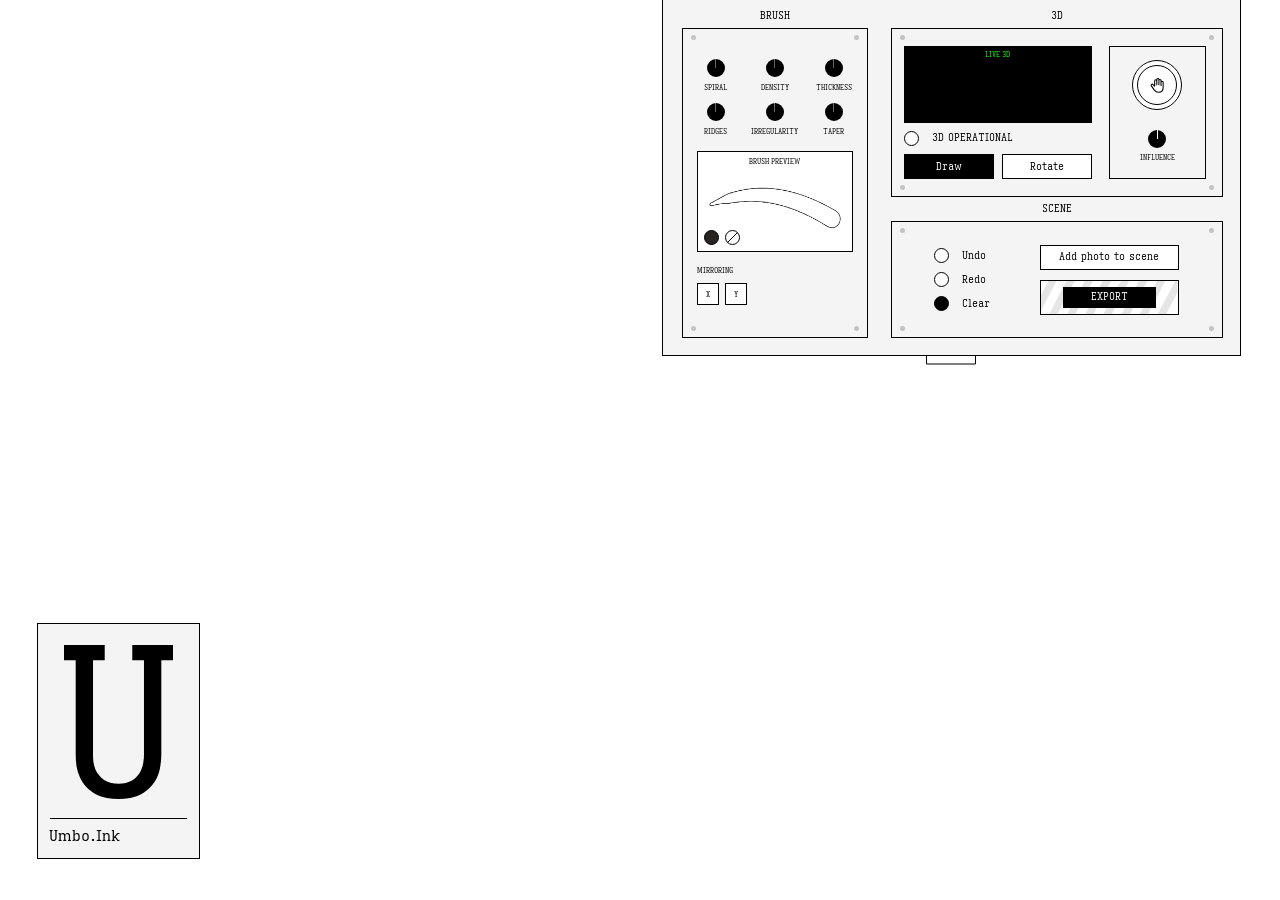
==== commit 7b7d7df7: "Add a Taper dial to the Brush panel" ====
--- a/index.html
+++ b/index.html
@@ -18,7 +18,8 @@
 <label><span class="knob"><img src="assets/ui/dial.svg" alt=""><img src="assets/ui/needle.svg" class="needle" alt=""><input id="shade" aria-label="Density" title="Stipple density" type="range" min="0" max="100" value="0"></span>Density</label>
 <label><span class="knob"><img src="assets/ui/dial.svg" alt=""><img src="assets/ui/needle.svg" class="needle" alt=""><input id="thickness" aria-label="Thickness" type="range" min="0" max="100" value="50"></span>Thickness</label>
 <label><span class="knob"><img src="assets/ui/dial.svg" alt=""><img src="assets/ui/needle.svg" class="needle" alt=""><input id="assist" aria-label="Ridges" type="range" min="0" max="100" value="35"></span>Ridges</label>
-<label><span class="knob"><img src="assets/ui/dial.svg" alt=""><img src="assets/ui/needle.svg" class="needle" alt=""><input id="irregularity" aria-label="Irregularity" type="range" min="0" max="100" value="0"></span>Irregularity</label></div><div class="ink-well"><div class="brush-preview"><span>BRUSH PREVIEW</span><button type="button" id="reset-preview" hidden title="Reset brush preview" aria-label="Reset brush preview">×</button><canvas id="preview" width="310" height="152" aria-label="Brush preview scratchpad"></canvas></div><div class="palette">
+<label><span class="knob"><img src="assets/ui/dial.svg" alt=""><img src="assets/ui/needle.svg" class="needle" alt=""><input id="irregularity" aria-label="Irregularity" type="range" min="0" max="100" value="0"></span>Irregularity</label>
+<label><span class="knob"><img src="assets/ui/dial.svg" alt=""><img src="assets/ui/needle.svg" class="needle" alt=""><input id="taper" aria-label="Taper" title="Taper at the start of a stroke" type="range" min="0" max="100" value="50"></span>Taper</label></div><div class="ink-well"><div class="brush-preview"><span>BRUSH PREVIEW</span><button type="button" id="reset-preview" hidden title="Reset brush preview" aria-label="Reset brush preview">×</button><canvas id="preview" width="310" height="152" aria-label="Brush preview scratchpad"></canvas></div><div class="palette">
   <div class="color-row"><button id="primary" class="swatch" value="#262320" aria-label="Primary Color" aria-haspopup="dialog" popovertarget="ink-picker" aria-controls="ink-picker" aria-expanded="false"></button><span>Primary Color</span></div>
   <div class="color-row"><button id="secondary" class="swatch unset" aria-label="Secondary Color" aria-haspopup="dialog" popovertarget="ink-picker" aria-controls="ink-picker" aria-expanded="false"></button><span>Secondary Color</span><button id="clear-secondary" title="Remove secondary color" aria-label="Remove secondary color" hidden>×</button></div>
 </div></div><div class="mirror-tools" role="group" aria-label="Mirroring"><span>Mirroring</span><div><button id="mirror-lr" aria-label="Mirror X" title="Mirror left and right" aria-pressed="false">X</button><button id="mirror-tb" aria-label="Mirror Y" title="Mirror top and bottom" aria-pressed="false">Y</button></div></div>
